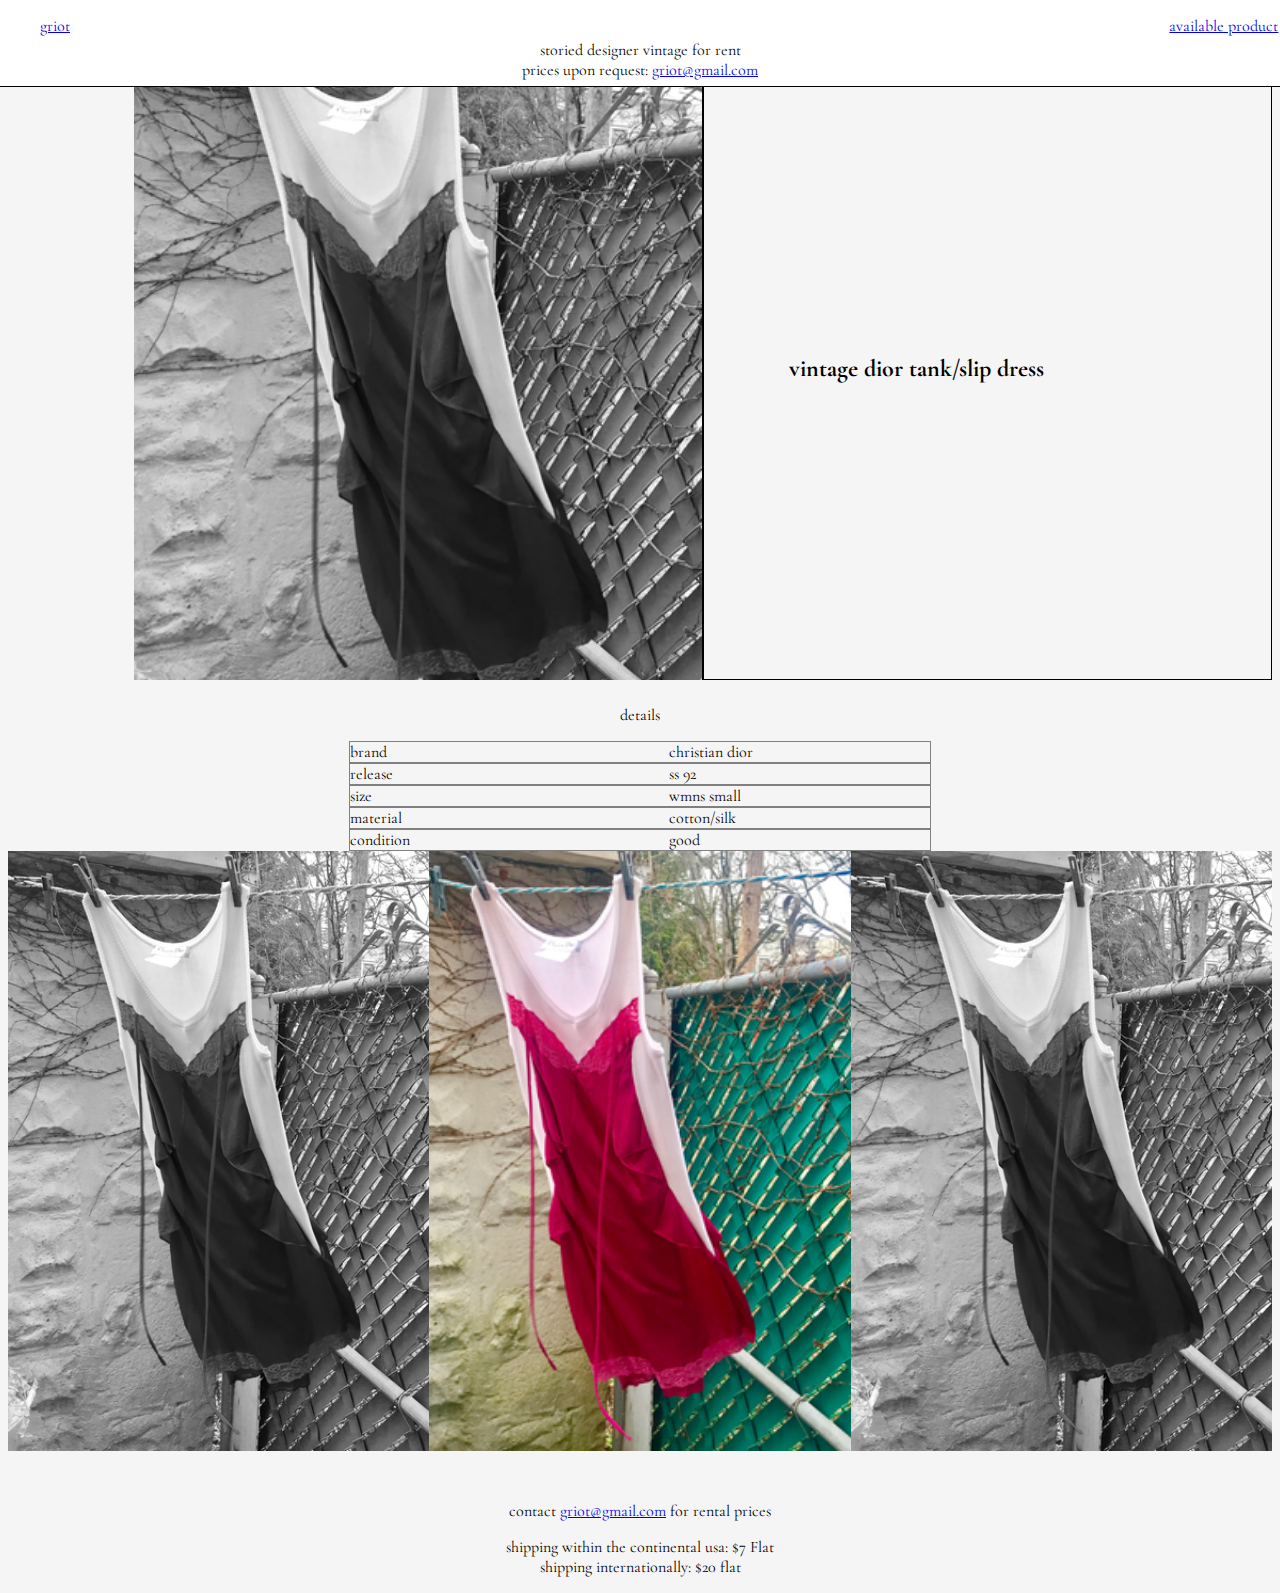
==== dior.html @ 015af8d0 "Add files via upload" ====
<!DOCTYPE html>
<html>
  <head>
    <meta charset="utf-8">
    <meta name="viewport" content="width=device-width, initial-scale=1">
    <title>Made with Thimble</title>
    <link rel="stylesheet" href="style.css">
    <link href="https://fonts.googleapis.com/css?family=Cormorant+Garamond" rel="stylesheet">
  </head>
  
  <div class="nav">
    <ul>
      <li class="logo"> <a href="index.html"> griot </a></li>
    </ul>
    <ul>
      <li class="avail"><a href="product.html">available product</a></li>
    </ul>
  </div>
  
  <div class="intro">
    <p>storied designer vintage for rent</p>
    <p>prices upon request: <a href="mailtogriot@gmail.com">griot@gmail.com</a></p>
  </div>
  
  <body>

    <div class="description">
      <div class="artdior"></div>
      <div class="text">
        <h2> vintage dior tank/slip dress</h2>
      </div>
    </div>

    <div class="details">
      <p>details</p>
      <div class="chart">
        <div class="left">brand</div>
        <div class="right">christian dior</div>
      </div>
      <div class="chart">
        <div class="left">release</div>
        <div class="right">ss 92</div>
      </div>
      <div class="chart">
        <div class="left">size</div>
        <div class="right">wmns small</div>
      </div>
      <div class="chart">
        <div class="left">material</div>
        <div class="right">cotton/silk</div>
      </div>
      <div class="chart">
        <div class="left">condition</div>
        <div class="right">good</div>
      </div>
    </div>

    <div class="altsdior">
      <div class="onedior"></div>
      <div class="twodior"></div>
      <div class="threedior"></div>
    </div>
    
    <div class="shipping"> 
      <p>contact <a href="mailtogriot@gmail.com">griot@gmail.com</a> for rental prices</p>
      <p> shipping within the continental usa: $7 Flat <br>shipping internationally: $20 flat</p>
    </div>
    
    <div class="details"> 
    </div>
  </body>
</html>
---- style.css ----
body {
  font-family: 'Cormorant Garamond', serif;
  background-color: #F5F5F5;
}


/* NAV */

.nav {
  display: flex;
  justify-content: space-between;
  position: fixed;
  top:0;
  right:0;
  left:0;
  margin-bottom: 50px;

}

.nav ul {
    display: flex;
    list-style-type: none;
    justify-content: center;
}

.nav li {
  margin: 0% 1%; 
}

.avail {
  white-space: nowrap;
  padding-right: 3%;
}

.intro {
  text-align: center;
  border-bottom: 1px black solid;
  position: fixed;
  top:40px;
  right:0;
  left:0;
  padding-bottom: .5%;
}

.nav, .intro {
  background-color: white;
}

.intro p{
  margin: 0% 0%;
}


/* HOME */

.fpimages {
  display: flex;
  height: 600px;
  margin: 80px 10% 0% 10%;
}


.close{
  flex:1;
  background-image: url("pics/far.png");
  background-position: center;
  background-repeat: no-repeat;
  background-size: cover;

}

.far {
  flex:1;
  background-image:url("pics/conglomblue.png");
  background-position: top;
	background-size: cover; 
	background-repeat: no-repeat;
	background-color: #2954CC;
}

.far h4 {
  background-color:#F5F5F5;
  color: black;
  text-align: center;
  margin: 275px;
  padding: 10px;
  border: 1px black solid;
}

.far a{
  text-decoration: none;
  color: black;
}
/* home */

/* product pages */

.description{
  display: flex;
  margin: 80px 0% 2% 0%;
}

.art {
  flex:1;
  display: flex;
  margin-left:10%;
  background-image:url(pics/far.png);
  background-size: cover;
  background-repeat: no-repeat;
  background-position: center;
  height:600px;
  border-right: 1px black solid;
}

.art:hover{
  opacity: 0.3;
  filter: alpha(opacity=30);
}

.text {
  flex:1;
  display: flex;
  padding-top: 20%;
  text-align: center;
  border: 1px black solid;
}

.text h2{
  padding-left:15%;
  padding-right:15%;
  text-align: center;
}
/* jpg */

.details {
  padding-left: 27%; 
  padding-right: 27%;
}

.details p {
  text-align: center;
}

.chart {
  display:flex;
  padding: 0%;
  border: 1px grey solid;
}


.left {
  flex: 1;
  padding-right: 10%;
  padding-top: 0%;
  padding-bottom: 0%;
}

.right {
  flex:1;
  padding-top: 0%;
  padding-bottom: 0%;
}
  
.altsgb {
  display: flex;
  margin-bottom: 2% 10%;
}

.margiela, .dior, .dolce {
  height: 500px;
}

.margiela{
  flex:1;
  background-image: url("pics/stair.png");
  background-position: top;
  background-size: cover; 
  background-repeat: no-repeat;

}

.dior {
  flex:1;
  background-image: url("pics/stairs.png");
  background-position: top;
  background-size: cover; 
  background-repeat: no-repeat;
}

.dolce {
  flex:1;
  background-image: url("pics/stairssss.png");
  background-position: top;
  background-size: cover; 
  background-repeat: no-repeat;

}

/* gucci */

.artgucci{
  flex:1;
  display: flex;
  margin-left:10%;
  background-image:url("pics/guccifront.jpg");
  background-size: cover;
  background-repeat: no-repeat;
  background-position: center;
  height:600px;
  border-right: 1px black solid;
  
}

.artgucci:hover{
  opacity: 0.3;
  filter: alpha(opacity=30);
}

.altsgucci {
  display: flex;
}

.onegucci, .twogucci, .threegucci {
  flex:1;
  background-position: top;
  background-size: cover; 
  background-repeat: no-repeat;
  height:600px;
}

.onegucci, .threegucci{
  background-image: url("pics/guccifront.jpg");
}

.twogucci {
  background-image: url("pics/guccibw.jpg");
}


/* dior */

.artdior{
  flex:1;
  display: flex;
  margin-left:10%;
  background-image:url("pics/diordressbw.jpg");
  background-size: cover;
  background-repeat: no-repeat;
  background-position: center;
  height:600px;
  border-right: 1px black solid;
}

.artdior:hover{
  opacity: 0.3;
  filter: alpha(opacity=30);
}

.text h2 {
  text-align: center;
}
.altsdior {
  display: flex;
}

.onedior, .twodior, .threedior {
  flex:1;
  background-position: top;
  background-size: cover; 
  background-repeat: no-repeat;
  height:600px;
}

.onedior, .threedior {
  background-image: url("pics/diordressbw.jpg");
  
}
.twodior {
  background-image: url("pics/diordress.jpg");
}


/* dior end*/

/* product pages end*/

/* product */

.products {
  margin-top: 85px;
  margin-bottom: 50px;
}

.products, .productssoon, .productssoontwo, .productssoonthree {
  display:flex;
}

.products a, .productssoon a, .productssoontwo a, .productssoonthree a{
  width: 33%;
}

.one p{
  display: none;
}

.one p:hover{
  display: block;
}

.one:hover, .two:hover, .three:hover{
  opacity: 0.3;
  filter: alpha(opacity=30);
}

.one, .two, .three, .onesoon, .twosoon, .threesoon, .onesoontwo, .twosoontwo, .threesoontwo, .onesoonthree, .twosoonthree, .threesoonthree {
  flex:1;
  background-position: top;
  background-size: cover; 
  background-repeat: no-repeat;
  height: 600px;
}

  
.one {
  background-image: url("pics/stair.png");
}

.two {
  background-image: url("pics/guccifront.jpg");
}

.three {
  background-image: url("pics/diordressbw.jpg");
}

p { 
  text-align: center;
}

.onesoon, .threesoon {
  background-image: url("pics/met.png");
}

.twosoon {
  background-image: url("pics/meshmet.png");  
}

.onesoontwo, .threesoontwo {
  background-image: url("pics/diort.png");
}

.twosoontwo {
  background-image: url("pics/ludlow.png");  
}

.onesoonthree, .threesoonthree {
  background-image: url("pics/orange.png");
}

.twosoonthree {
  background-image: url("pics/louis.png");  
}

/* product end*/


/* shipping details */
.shipping {
  text-align: center;
  margin-top: 50px;
}
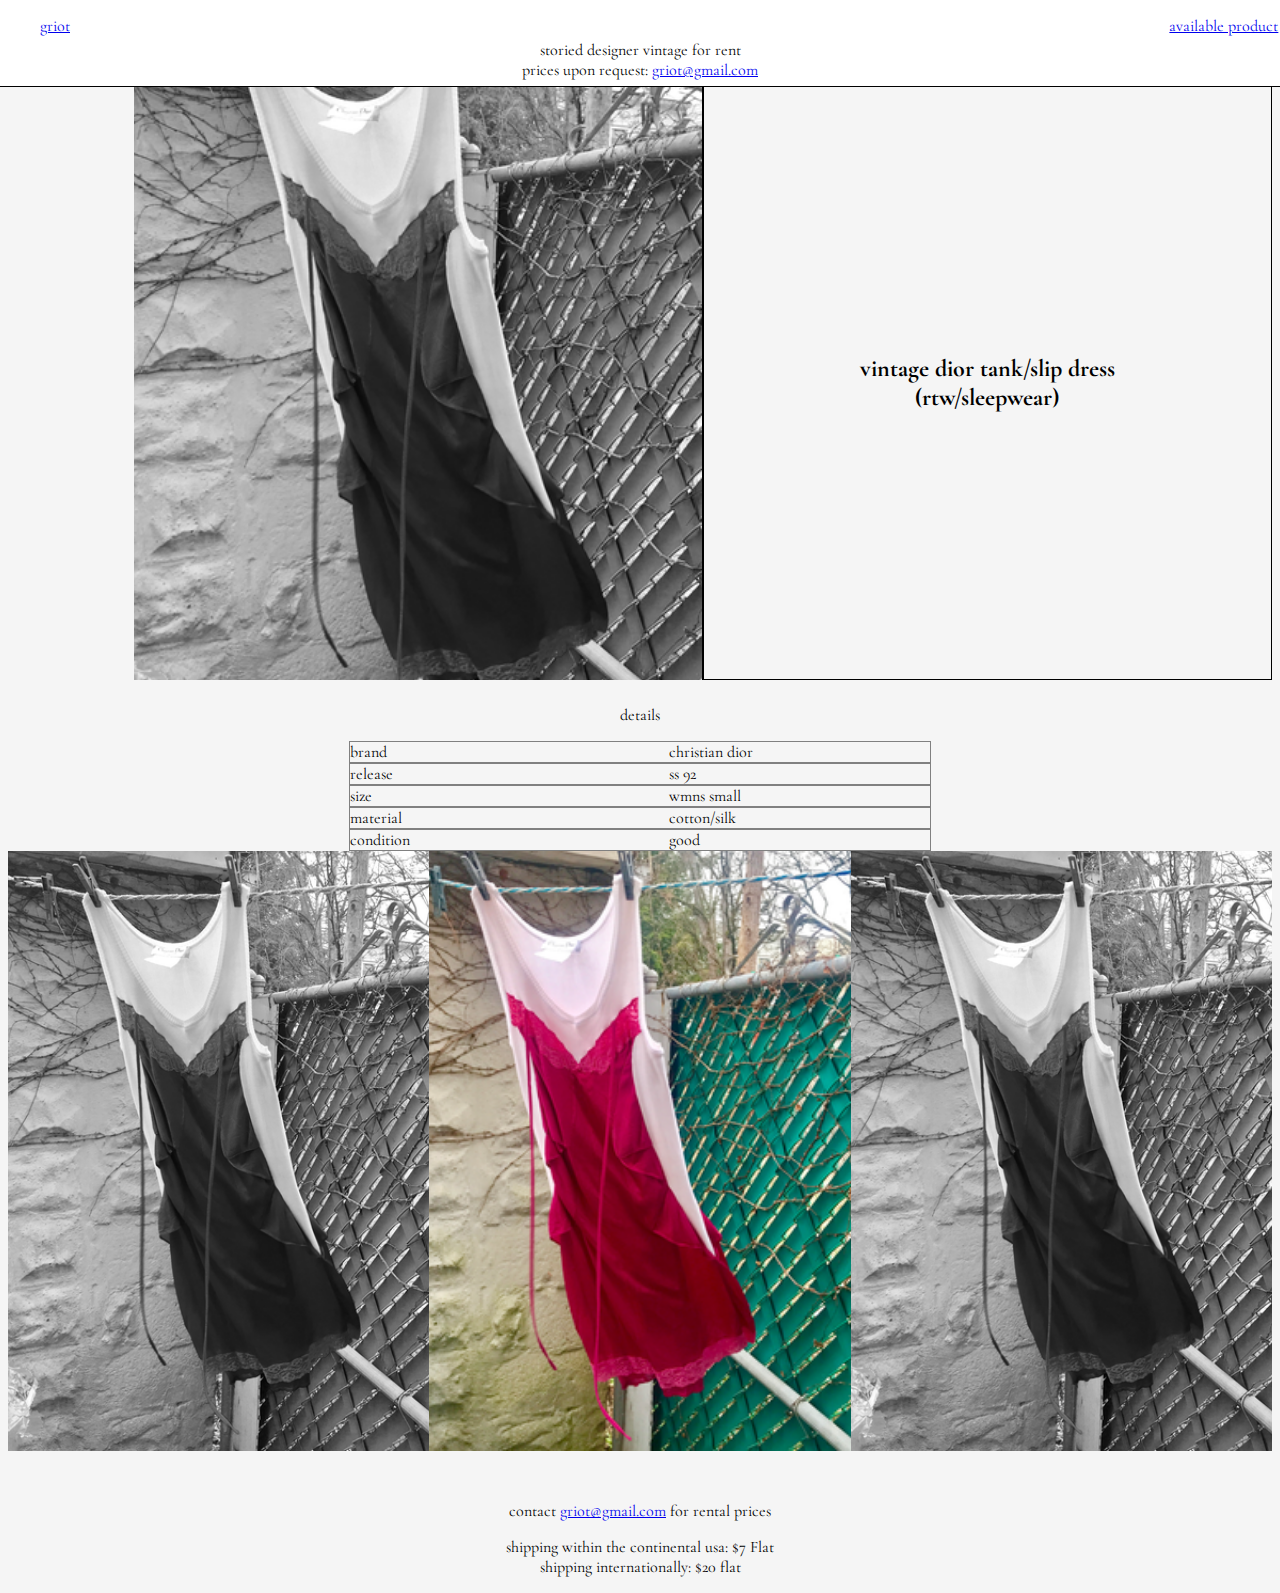
==== commit 97231e6a: "Update dior.html" ====
--- a/dior.html
+++ b/dior.html
@@ -27,7 +27,7 @@
     <div class="description">
       <div class="artdior"></div>
       <div class="text">
-        <h2> vintage dior tank/slip dress</h2>
+        <h2> vintage dior tank/slip dress (rtw/sleepwear)</h2>
       </div>
     </div>
 
@@ -69,4 +69,4 @@
     <div class="details"> 
     </div>
   </body>
-</html>+</html>
